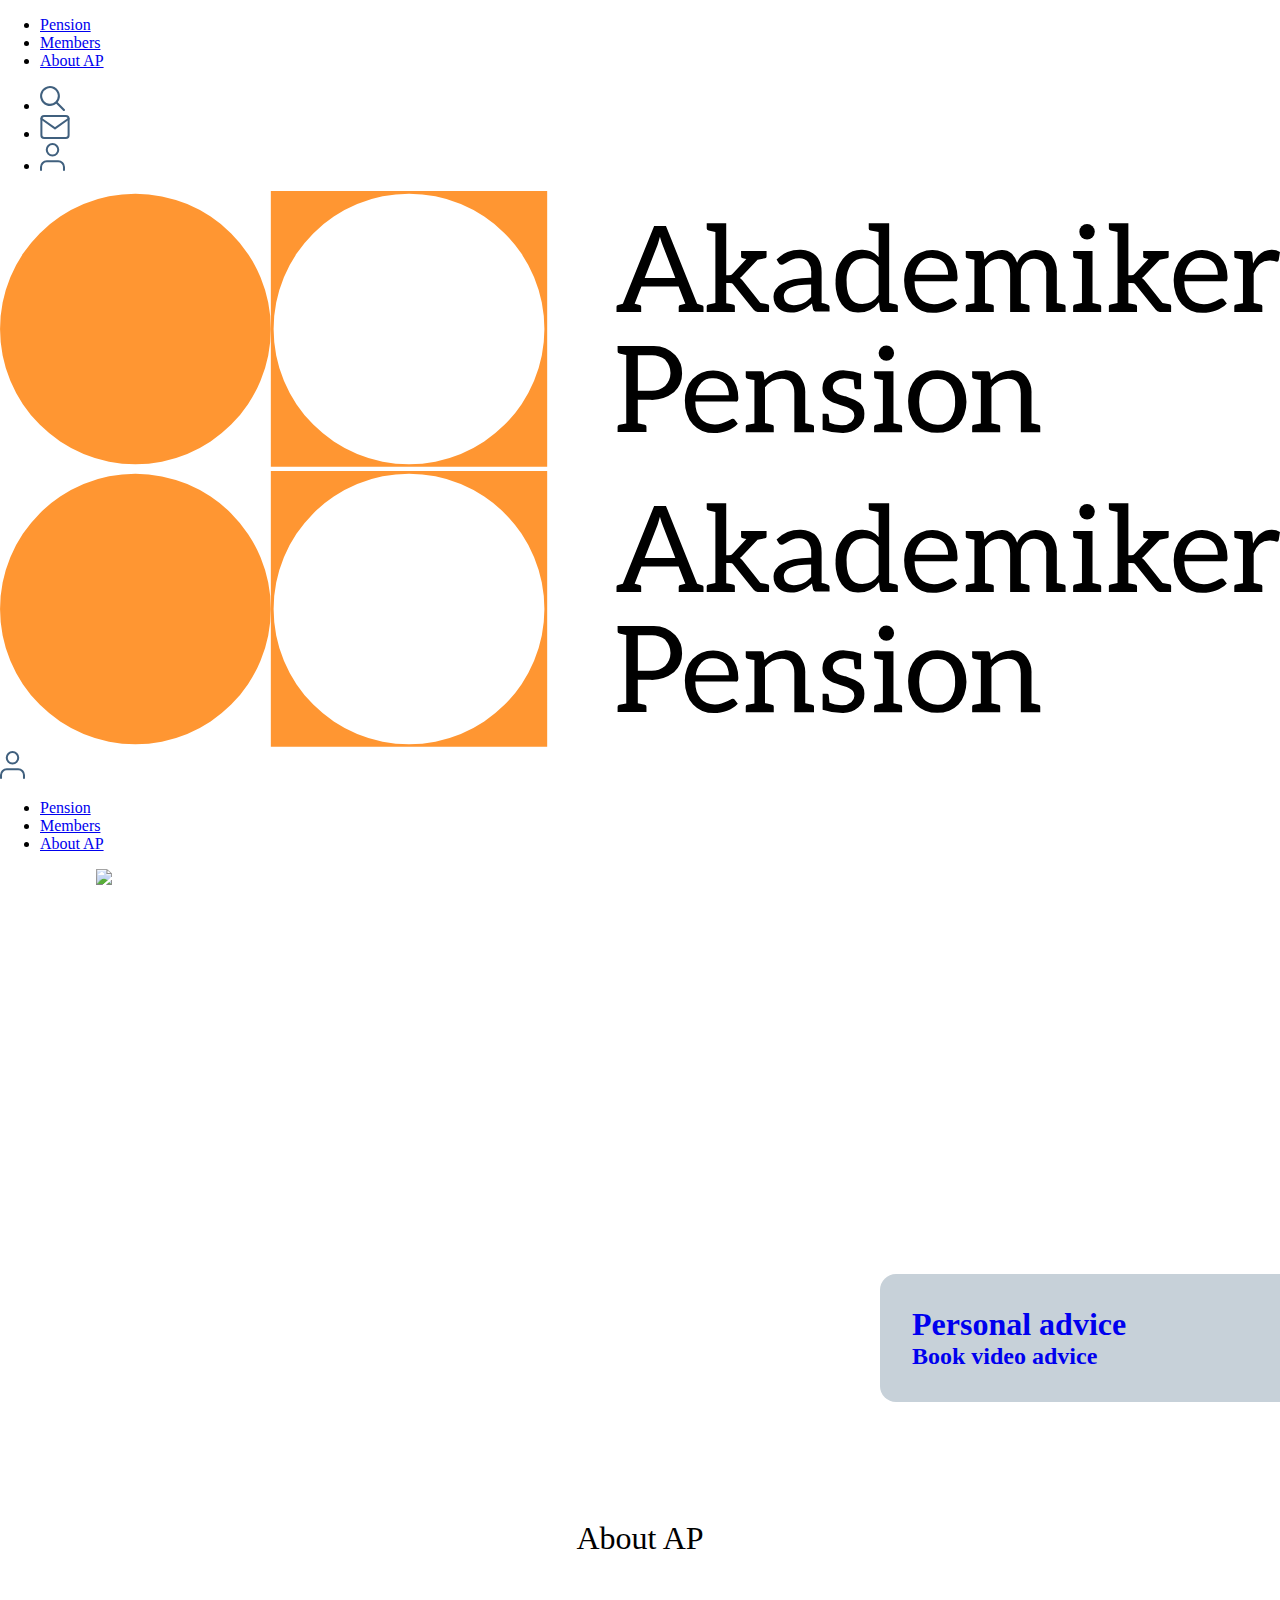
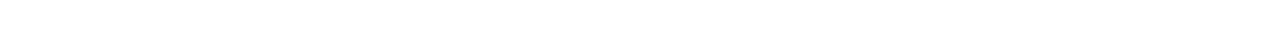
==== articles.html @ d9236839 "init" ====
<!DOCTYPE html>
<html lang=en>

<head>
    <title>Akademiker Pension: Articles</title>
    <meta charset="utf-8">
    <meta name="viewport" content="width=device-width, initial-scale=1.0">
    <link
        href="https://fonts.googleapis.com/css2?family=Aleo:ital,wght@0,300;0,400;0,700;1,300;1,400;1,700&display=swap"
        rel="stylesheet">
    <link
        href="https://fonts.googleapis.com/css2?family=Open+Sans:ital,wght@0,300;0,400;0,600;0,700;0,800;1,300;1,400;1,600;1,700;1,800&display=swap"
        rel="stylesheet">
    <link rel='stylesheet' href="css/styletilejulia.css">
    <link rel='stylesheet' href="css/style_articlesjulia.css">
</head>
<body id="singlepage">
    <nav>
        <ul class="menu">
            <li><a href="articles.html?category=pension">Pension</a></li>
            <li><a href="articles.html?category=members">Members</a></li>
            <li><a  href="articles.html?category=about_ap">About AP</a></li>
        </ul>

        <ul class="icons">
            <li><img src="css/img/search_icon.svg"></li>
            <li><a href="profile.html"><img src="css/img/mail_icon.svg"></a></li>
            <li><a href="profile.html"><img src="css/img/user_icon.svg"></a></li>
        </ul>

        <img id="navlogo" src="css/img/logo.svg">

        <!--        trying things out-->
        <div class="topnav">
            <a href="#home" class="active"><img id="navlogo2" src="css/img/logo.svg"></a>
            <!-- "Hamburger menu" / "Bar icon" to toggle the navigation links -->
            <img id="burgerlogo" src="css/img/user_icon.svg" onclick="burgerMenu()">
             <!-- Navigation links (hidden by default) -->
            <div class="menu2">
            <ul>
                <li><a href="articles.html?category=pension">Pension</a></li>
            <li><a href="articles.html?category=members">Members</a></li>
            <li><a  href="articles.html?category=about_ap">About AP</a></li>
            </ul>
                </div>
        </div>
        <!--        end of trying things out-->

    </nav>


    <article class="main_article"><a>
        <div class="photo"><img></div>
        <div class="main_title">
            <h1>How does it work?</h1>
            <h2>See what AP does</h2>
        </div>
    </a>
    </article>
    <article class="articles">
        <h1>About AP</h1>
        <section class="all_articles">

            <template id="articletemplate">
                <a class="articlelink">
                <div class="articlediv">
                    <div class="title_small">
                        <h1>Life changes</h1>
                        <h2>Has your life changed?</h2>
                    </div>
                    <img class="articleimage">
                </div>
            </a>
            </template>


        </section>
    </article>
    <script src="js/articles.js"></script>
</body>
</html>
---- css/style_articlesjulia.css ----
:root {
    --bg-color:white;
    --orange-color: #FF9631;
    --darkblue-color: #40607E;
    --light-gray: #C7D1D9;
    --dark-text:black;
    --navig-bck: #F5F6F8;
    --primary-font: 'Aleo', serif;
    --secondary-font: 'Open Sans', sans-serif;
    --main-text-color: #40607E;
    --details-color: #007777;
    --white-space: 1rem;
  }

* {
    box-sizing: border-box;
  }
body{
  margin: 0;

}
main{
  display: flex;
  margin: 0;
  height: calc(100vh - 200px);
  padding: 0;
  width: 100vw;
  grid-gap:0;
}

/*main article*/
.main_article{
    position: relative;
    top: 0;
    width: 100vw;
    height: 70vh;
}
.main_article > a > .photo{
    margin: 1rem 6rem;
    height: 100%;
    width: auto;
    align-items: center;
    justify-content: center;
}
.main_article > a > .main_title{
    position: absolute;
    top: 45vh;
    right: 0;
    background-color: var(--light-gray);
    width: 25rem;
    padding: 2rem;
    border-radius: 1rem 0 0 1rem;
}
.main_article > a > .main_title > h1{
    margin: 0;
}
.main_article > a > .main_title > h2{
    margin: 0;
}
.articles > h1 {
    text-align: center;
    font-weight: 500;
}
/*articles*/
section.all_articles{
    display: grid;
    grid-template-columns: repeat(auto-fit, minmax(20rem, 1fr));
    grid-gap: 1rem;
    justify-content: space-around;
margin: 3rem 6rem;}

section.all_articles:first-child > a > div.articlediv{
    width: 41rem;
}
section.all_articles > a > div.articlediv{
    overflow: hidden;
    align-items: center;
    justify-content: center;
    width: 20rem;
    height: 20rem;
    cursor: pointer;
}
section.all_articles > a > div.articlediv > div.title_small{
    background-color: var(--light-gray);
    padding: .6rem;
    border-radius: 1rem 0 0 1rem;
    width: 70%;
    position: relative;
    top: 15rem;
    right: -6rem;
}
section.all_articles > a > div.articlediv > div.title_small >h1{
    margin: 0;
    font-size: 1rem;
}
section.all_articles> a > div.articlediv > div.title_small > h2{
    margin: 0;
    font-size: 0.7rem;
}
.articleimage{
    width: 100%;
    height: auto;
    margin: 0;
    padding: 0;
}
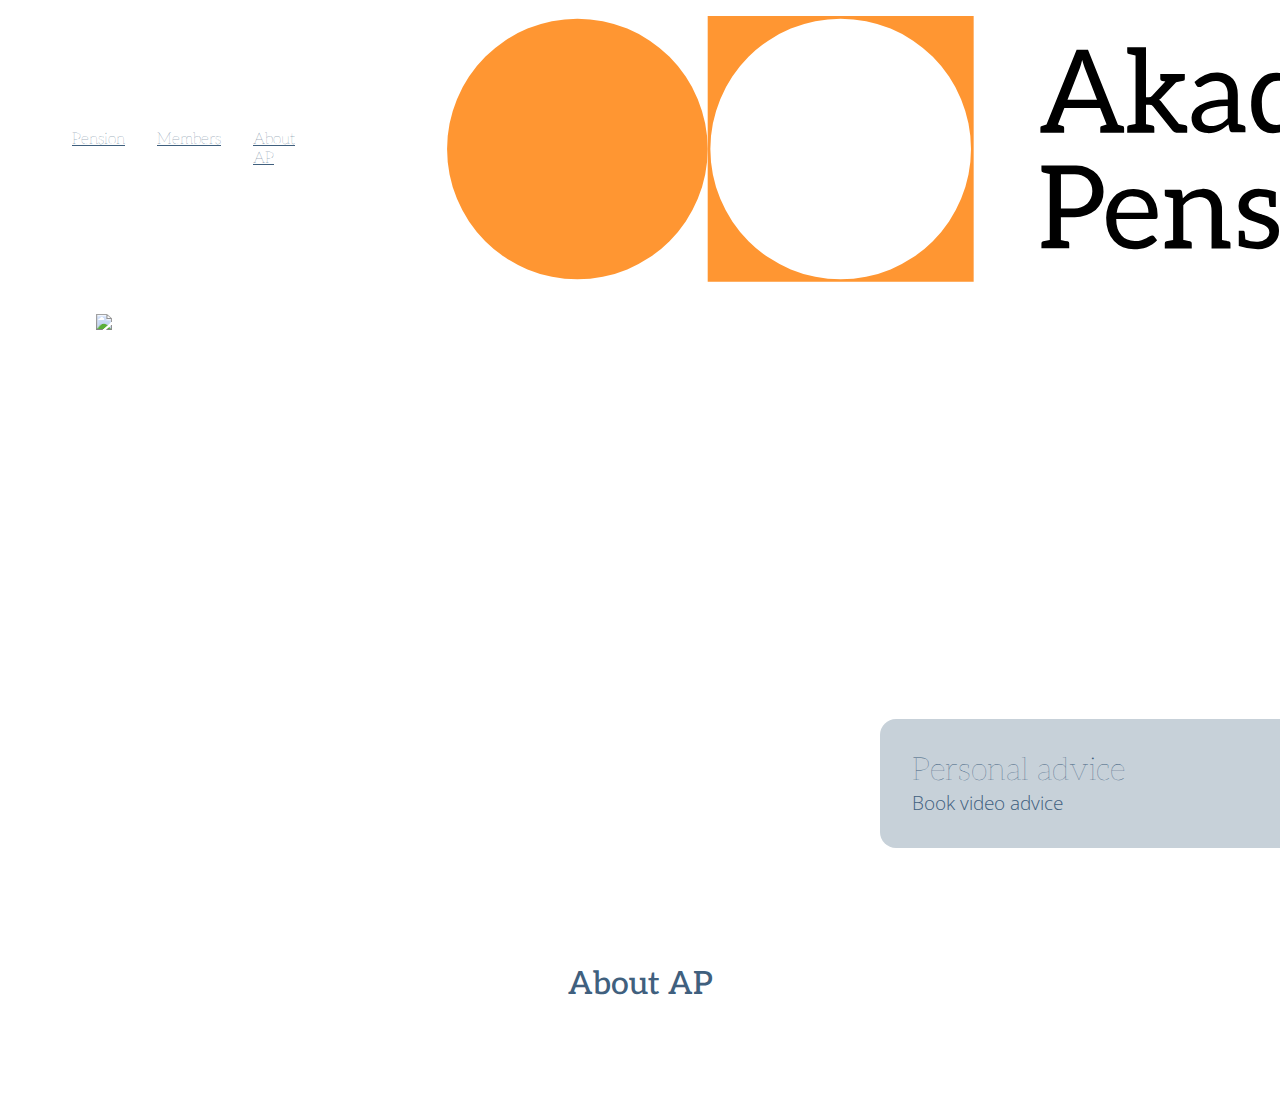
==== commit b1f3ceac: "new commit" ====
--- a/articles.html
+++ b/articles.html
@@ -76,6 +76,6 @@
 
         </section>
     </article>
-    <script src="js/articles.js"></script>
+    <script src="javascript/articles.js"></script>
 </body>
 </html>
--- a/css/styletilejulia.css
+++ b/css/styletilejulia.css
@@ -0,0 +1,406 @@
+
+* {
+    box-sizing: border-box;
+  }
+
+  :root {
+    --bg-color:white;
+    --orange-color: #FF9631;
+    --darkblue-color: #40607E;
+    --light-gray: #C7D1D9;
+    --dark-text:black;
+
+    --primary-font: 'Aleo', serif;
+    --secondary-font: 'Open Sans', sans-serif;
+    --main-text-color: #40607E;
+    --details-color: #007777;
+    --white-space: 1rem;
+  }
+  html {
+    font-size: 100%;
+    font-family: var(--primary-font);
+    font-weight: 100;
+  }
+
+  #topright {
+    display: flex;
+justify-content: flex-end;
+}
+/* Header and navigation*/
+
+@import "https://use.fontawesome.com/releases/v5.5.0/css/all.css";
+@media only screen and (max-width: 800px) {
+
+    #navlogo,
+    #navlogo2 {
+        margin-left: 20%;
+        margin-right: 20%;
+        display: flex;
+    }
+
+    .menu,
+    .icons,
+    #navlogo,
+    .menu2 {
+        display: none;
+    }
+
+    .menu2 {
+        position:relative;
+        top: 5px;
+
+    }
+
+    .menu2 > ul {
+        display:block;
+        list-style-type: none;
+        text-align: center;
+        line-height: 1.7rem;
+    }
+
+    #burgermenu {
+        display: block;
+        position: absolute;
+        right: 5px;
+        top: 5px;
+    }
+
+    /*    trying things out*/
+    /* Style the navigation menu */
+    .topnav {
+        overflow: hidden;
+        background-color: white;
+        position: relative;
+    }
+
+    /* Style navigation menu links */
+    #burgerlogo {
+        color: white;
+        padding: 14px 16px;
+        text-decoration: none;
+        font-size: 17px;
+        display: block;
+    }
+
+    /* Style the hamburger menu */
+    #burgerlogo {
+        display: block;
+        position: absolute;
+        right: 5px;
+        top: 5px;
+    }
+
+    /* Add a grey background color on mouse-over */
+    #burgerlogo:hover {
+        background-color: #ddd;
+        color: black;
+    }
+
+    /* Style the active link (or home/logo) */
+    .active {
+        background-color: white;
+        color: white;
+    }
+
+    /*    end of trying things out*/
+
+    .container {
+        display: flex;
+        flex-flow: column;
+        padding-top: 5vh;
+    }
+}
+
+@media only screen and (min-width: 801px) {
+
+    .container {
+        position:relative;
+        display:grid;
+        top: 5vh;
+        width:100%;
+            height: auto;
+        margin: auto;
+        grid-template-columns: 0.5fr 1fr;
+        grid-template-rows: auto;
+ grid-template-areas:
+            "title main-image"
+            "paragraph main-image"
+            "buttons main-image";
+    }
+
+    .menu2, #burgerlogo {
+        display:none;
+    }
+
+    #topright {
+        display: flex;
+        justify-content: flex-end;
+    }
+
+    nav {
+        padding: 1rem;
+        padding-right: 2rem;
+        display: flex;
+        justify-content: space-between;
+        align-items: center;
+        position: relative;
+    }
+
+    nav > ul {
+        display: flex;
+        list-style-type: none;
+        justify-content: flex-start;
+        align-items: baseline;
+    }
+
+    nav > ul > li {
+        padding-left: 1rem;
+        padding-right: 1rem;
+    }
+
+    .menu {
+        flex: 3;
+        align-items: baseline;
+    }
+
+    .icons {
+        flex: 1;
+    }
+
+    #navlogo {
+        flex: 1;
+    }
+}
+  /* Button styling*/
+  .button {
+    transition: all 3s;
+    padding: 1rem 3rem;
+    border-radius: 5rem;
+    background: var(--darkblue-color);
+    text-align: center;
+    text-decoration: none;
+    font: 100 1.25em/1 var(--primary-font);
+    letter-spacing: 1px;
+    color: white;
+    transition: all 0.2s ease;
+    cursor: pointer;
+    margin: 0 1rem 1rem 0;
+    border: none;
+  }
+  .secondary-button {
+    background: var(--light-gray);
+    color: var(--darkblue-color);
+    font-family: var(--secondary-font);
+    border-radius: 1rem;
+  }
+  .button:hover {
+    background-color: var(--orange-color);
+  }
+
+  .button:active {
+    background-color: var(--darkblue-color);
+  }
+.secondary-button:visited{
+    background-color: var(--orange-color);
+    color: var(--light-gray)
+}
+  .secondary-button:hover {
+    background-color: var(--darkblue-color);
+    color: var(--bg-color)}
+
+
+/*Links styling*/
+  a {
+    transition: all 0.2s;
+    font-weight: 100;
+    text-decoration: underline;
+    font-family: var(--primary-font);
+    color: var(--darkblue-color);
+  }
+
+  a:hover {
+    color: var(--orange-color);
+    font-weight: 100;
+  }
+
+
+
+
+  /*Color swatches*/
+  .swatches li {
+    margin-right: 5vw;
+    height: 15vw;
+    width: 20%;
+    list-style: none;
+  }
+
+  ul li:last-child {
+    margin-right: 0;
+  }
+
+  .color-swatch-1 {
+    background-color: var(--light-gray);
+  }
+
+  .color-swatch-2 {
+    background-color: var(--orange-color);
+  }
+
+  .color-swatch-3 {
+    background-color: var(--darkblue-color);
+  }
+
+  .color-swatch-4 {
+    background-color: var(--dark-text);
+  }
+
+  .color-swatch-5 {
+    background-color: var(--color-5);
+  }
+
+  .typography-main {
+    color: var(--details-color);
+  }
+
+  /*Tekst styling*/
+ h1 {
+    font-size: 2rem;
+    font-weight: 100;
+    color: var(--darkblue-color);
+  }
+
+h2 {
+    font-family: var(--secondary-font);
+    font-size: 1.2rem;
+    color: var(--darkblue-color);
+    font-weight: 100;
+  }
+h3{
+  font-family: var(--secondary-font);
+    font-size: .9rem;
+    margin:0;
+    color: var(--darkblue-color);
+    font-weight: 100;
+}
+  p {
+    font-family: var(--secondary-font);
+    line-height: 1;
+    font-size: 1rem;
+    color: var(--darkblue-color);
+  }
+
+  strong {
+    font-weight: 600;
+    color: var(--darkblue-color);
+  }
+
+  em {
+    font-style: italic;
+  }
+
+
+  /*Styletile styling*/
+img {
+    max-width: 100%;
+    height: 100%;
+  }
+
+  header,
+  main,
+  footer {
+    max-width: 1300px;
+    margin: 0 auto;
+    padding: calc(2 * var(--white-space));
+  }
+
+  .full-width {
+    background: var(--darkblue-color);
+    color: var(--bg-color);
+    width: 100%;
+  }
+
+  .header-wrapper h1 {
+    font-size: 3rem;
+    text-transform: uppercase;
+    padding-right: 0.75em;
+    font-weight: bold;
+    color: var(--bg-color);
+  }
+
+  .header-wrapper h2 {
+    font-size: 1.6em;
+    color: var(--bg-color);
+    font-weight: 500;
+    text-transform: uppercase;
+    margin: var(--white-space) 0;
+    color: var(--bg-color);
+  }
+
+  main {
+    padding: calc(2 * var(--white-space));
+  }
+
+  section {
+    margin-bottom: calc(4 * var(--white-space));
+  }
+
+  .section-heading {
+    font-size: 1.3rem;
+    color:var(--light-gray);
+  }
+
+  ul {
+    display: flex;
+    justify-content: space-between;
+  }
+
+  p[class*="font-details-"] {
+    margin-top: 0.5rem;
+    margin-bottom: calc(2 * var(--white-space));
+    font-size: 0.75rem;
+    font-family: var(--secondary-font);
+    color: #6f6f6f;
+  }
+
+  .adjectives ul {
+    font-size: 1.5rem;
+    opacity: 0.5;
+  }
+
+  .adjectives ul {
+    flex-direction: column;
+  }
+
+  footer {
+    font-style: italic;
+    color: var(--bg-color)
+  }
+
+  @media (min-width: 800px) {
+    main {
+      display: grid;
+      grid-template-columns: 1fr 1fr;
+      grid-gap: 4rem;
+    }
+
+    .swatches li {
+      margin-right: 3%;
+      height: 10vw;
+      width: 20%;
+    }
+
+    .textures li {
+      height: 15vw;
+    }
+  }
+
+  @media (min-width: 900px) {
+    .adjectives ul {
+      flex-direction: row;
+    }
+  }
+
+/*classes for effects*/
+.hide{
+  display: none;
+}
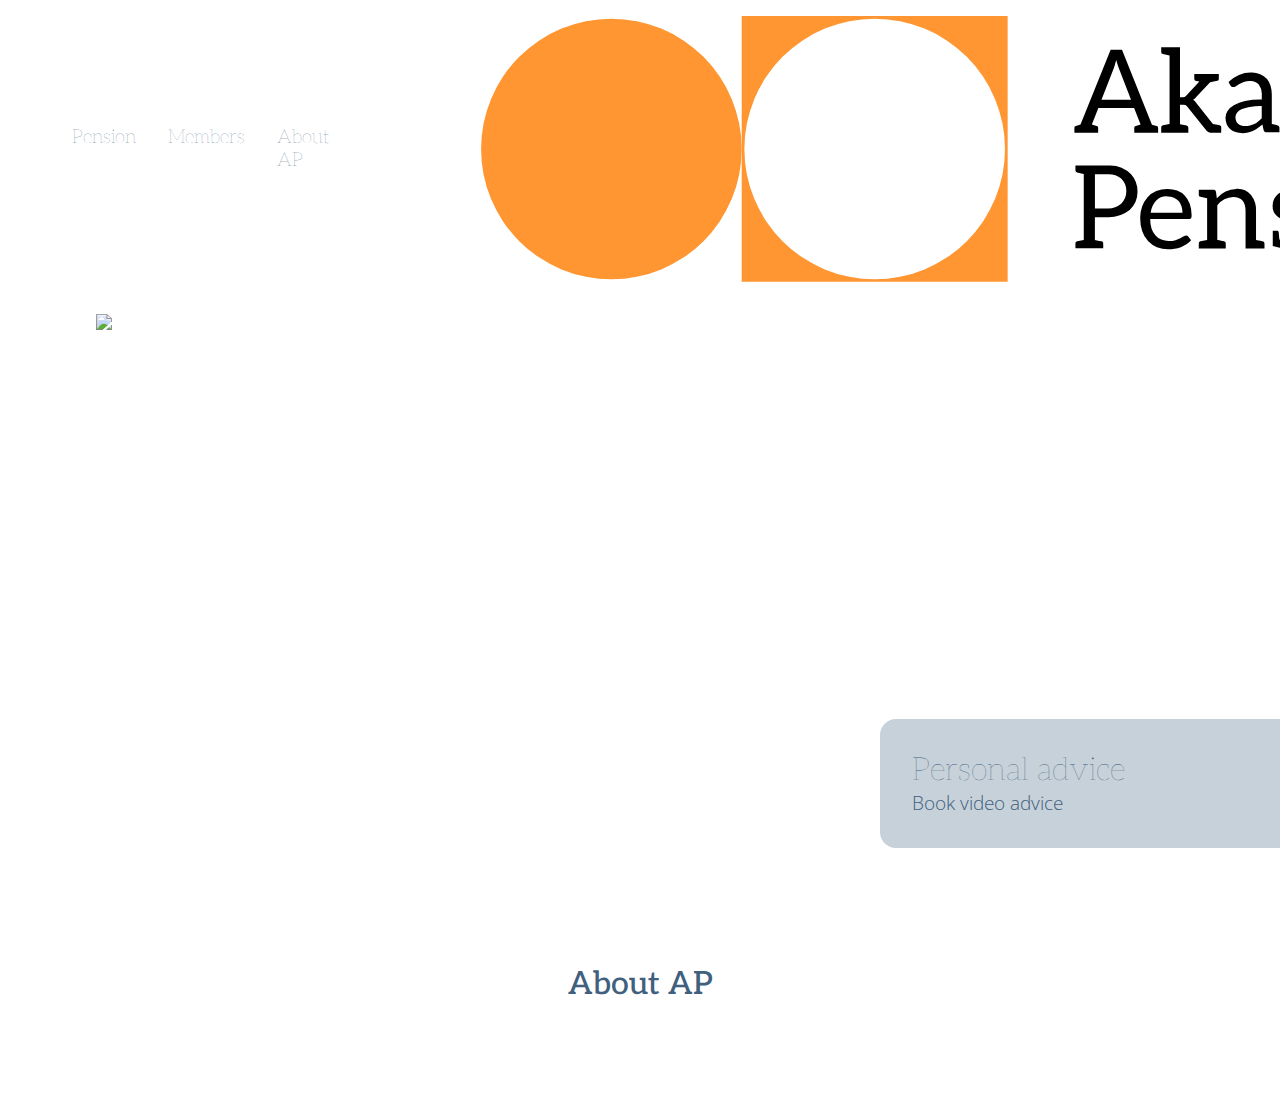
==== commit a68626c7: "fixing menus" ====
--- a/articles.html
+++ b/articles.html
@@ -11,6 +11,7 @@
     <link
         href="https://fonts.googleapis.com/css2?family=Open+Sans:ital,wght@0,300;0,400;0,600;0,700;0,800;1,300;1,400;1,600;1,700;1,800&display=swap"
         rel="stylesheet">
+    <link rel='stylesheet' href="css/style.css">
     <link rel='stylesheet' href="css/styletilejulia.css">
     <link rel='stylesheet' href="css/style_articlesjulia.css">
 </head>
--- a/css/style.css
+++ b/css/style.css
@@ -0,0 +1,537 @@
+@import url('https://fonts.googleapis.com/css2?family=Aleo:ital,wght@0,300;0,400;0,700;1,300;1,400;1,700&display=swap');
+
+/*navigation media query*/
+
+@import "https://use.fontawesome.com/releases/v5.5.0/css/all.css";
+@media only screen and (max-width: 800px) {
+
+    #navlogo,
+    #navlogo2 {
+        margin-left: 20%;
+        margin-right: 20%;
+        display: flex;
+    }
+
+    .menu,
+    .icons,
+    #navlogo,
+    .menu2 {
+        display: none;
+    }
+
+    .menu2 {
+        position:relative;
+        top: 5px;
+
+    }
+
+    .menu2 > ul {
+        display:block;
+        list-style-type: none;
+        text-align: center;
+        line-height: 1.7rem;
+    }
+
+    #burgermenu {
+        display: block;
+        position: absolute;
+        right: 5px;
+        top: 5px;
+    }
+
+    /*    trying things out*/
+    /* Style the navigation menu */
+    .topnav {
+        overflow: hidden;
+        background-color: white;
+        position: relative;
+    }
+
+    /* Style navigation menu links */
+    #burgerlogo {
+        color: white;
+        padding: 14px 16px;
+        text-decoration: none;
+        font-size: 17px;
+        display: block;
+    }
+
+    /* Style the hamburger menu */
+    #burgerlogo {
+        display: block;
+        position: absolute;
+        right: 5px;
+        top: 5px;
+    }
+
+    /* Add a grey background color on mouse-over */
+    #burgerlogo:hover {
+        background-color: #ddd;
+        color: black;
+    }
+
+    /* Style the active link (or home/logo) */
+    .active {
+        background-color: white;
+        color: white;
+    }
+
+    /*    end of trying things out*/
+
+    .container {
+        display: flex;
+        flex-flow: column;
+        padding-top: 5vh;
+    }
+}
+
+@media only screen and (min-width: 801px) {
+
+    .container {
+        position:relative;
+        display:grid;
+        top: 5vh;
+        width:100%;
+            height: auto;
+        margin: auto;
+        grid-template-columns: 0.5fr 1fr;
+        grid-template-rows: auto;
+ grid-template-areas:
+            "title main-image"
+            "paragraph main-image"
+            "buttons main-image";
+    }
+
+    .menu2, #burgerlogo {
+        display:none;
+    }
+
+    #topright {
+        display: flex;
+        justify-content: flex-end;
+    }
+
+    nav {
+        padding: 1rem;
+        padding-right: 2rem;
+        display: flex;
+        justify-content: space-between;
+        align-items: center;
+        position: relative;
+    }
+
+    nav > ul {
+        display: flex;
+        list-style-type: none;
+        justify-content: flex-start;
+        align-items: baseline;
+    }
+
+    nav > ul > li {
+        padding-left: 1rem;
+        padding-right: 1rem;
+    }
+
+    .menu {
+        flex: 3;
+        align-items: baseline;
+    }
+
+    .icons {
+        flex: 1;
+    }
+
+    #navlogo {
+        flex: 1;
+    }
+}
+
+/*Navigation and Header*/
+
+/*CSS from Julia*/
+
+
+
+* {
+    box-sizing: border-box;
+}
+
+:root {
+    --bg-color: white;
+    --orange-color: #FF9631;
+    --darkblue-color: #40607E;
+    --light-gray: #C7D1D9;
+    --dark-text: black;
+
+    --primary-font: 'Aleo', serif;
+    --secondary-font: 'Open Sans', sans-serif;
+    --main-text-color: #40607E;
+    --details-color: #007777;
+
+    --white-space: 1rem;
+}
+
+html {
+    font-size: 100%;
+    font-family: var(--primary-font);
+    font-weight: 100;
+}
+
+/* Button styling*/
+button {
+    transition: all 3s;
+    padding: 1rem 3rem;
+    border-radius: 5rem;
+    background: var(--darkblue-color);
+    text-align: center;
+    text-decoration: none;
+    font: 100 1.25em/1 var(--primary-font);
+    letter-spacing: 1px;
+    color: white;
+    transition: all 0.2s ease;
+    cursor: pointer;
+    margin: 0 1rem 1rem 0;
+    border: none;
+}
+
+.secondary-button {
+    background: var(--light-gray);
+    color: var(--darkblue-color);
+    font-family: var(--secondary-font);
+    border-radius: 1rem;
+}
+
+.third-button {
+    background: var(--light-gray);
+}
+
+button:hover {
+    background-color: var(--orange-color);
+}
+
+button:active {
+    background-color: var(--darkblue-color);
+}
+
+.secondary-button:visited {
+    background-color: var(--orange-color);
+    color: var(--light-gray)
+}
+
+.secondary-button:hover {
+    background-color: var(--darkblue-color);
+    color: var(--bg-color)
+}
+
+
+/*Links styling*/
+a {
+    transition: all 0.2s;
+    font-weight: 100;
+    text-decoration: underline;
+    font-family: var(--primary-font);
+    color: var(--darkblue-color);
+}
+
+a:hover {
+    color: var(--orange-color);
+    font-weight: 100;
+}
+
+ul > li > a {
+    text-decoration: none;
+    font-size: 1.2rem;
+}
+
+ul > li > a:hover {
+    font-size: 1.4rem;
+    transition: 0.3s;
+}
+
+/*Color swatches*/
+.swatches li {
+    margin-right: 5vw;
+    height: 15vw;
+    width: 20%;
+    list-style: none;
+}
+
+ul li:last-child {
+    margin-right: 0;
+}
+
+.color-swatch-1 {
+    background-color: var(--light-gray);
+}
+
+.color-swatch-2 {
+    background-color: var(--orange-color);
+}
+
+.color-swatch-3 {
+    background-color: var(--darkblue-color);
+}
+
+.color-swatch-4 {
+    background-color: var(--dark-text);
+}
+
+.color-swatch-5 {
+    background-color: var(--color-5);
+}
+
+.typography-main {
+    color: var(--details-color);
+}
+
+/*Tekst styling*/
+h1 {
+    font-size: 2rem;
+    font-weight: 100;
+    color: var(--darkblue-color);
+}
+
+h2 {
+    font-family: var(--secondary-font);
+    font-size: 1.2rem;
+    color: var(--darkblue-color);
+    font-weight: 100;
+}
+
+h4 {
+    color: var(--orange-color);
+    font-size: 3em;
+    font-weight: 400;
+    margin: 10px
+}
+
+
+h5 {
+    color: var(--dark-text);
+    font-weight: 400;
+    font-size: 3rem;
+    margin: 10px;
+}
+
+
+nav > a {
+    font-family: var(--secondary-font);
+    line-height: 1;
+    font-size: 1rem;
+    color: var(--darkblue-color);
+}
+
+.plan > ul {
+    font-family: var(--primary-font);
+    line-height: 2;
+    font-size: 1rem;
+    color: var(--darkblue-color);
+}
+
+strong {
+    font-weight: 600;
+
+}
+
+em {
+    font-style: italic;
+}
+
+
+/*Styletile styling*/
+img {
+    max-width: 100%;
+    height: auto;
+}
+
+header,
+main,
+footer {
+    max-width: 1300px;
+    margin: 0 auto;
+    padding: calc(2 * var(--white-space));
+}
+
+.full-width {
+    background: var(--darkblue-color);
+    color: var(--bg-color);
+    width: 100%;
+}
+
+.header-wrapper h1 {
+    font-size: 3rem;
+    text-transform: uppercase;
+    padding-right: 0.75em;
+    font-weight: bold;
+    color: var(--bg-color);
+}
+
+.header-wrapper h2 {
+    font-size: 1.6em;
+    color: var(--bg-color);
+    font-weight: 500;
+    text-transform: uppercase;
+    margin: var(--white-space) 0;
+    color: var(--bg-color);
+}
+
+main {
+    padding: calc(2 * var(--white-space));
+}
+
+section {
+    margin-bottom: calc(4 * var(--white-space));
+}
+
+.section-heading {
+    font-size: 1.3rem;
+    color: var(--light-gray);
+}
+
+ul {
+    display: flex;
+    justify-content: space-between;
+}
+
+p[class*="font-details-"] {
+    margin-top: 0.5rem;
+    margin-bottom: calc(2 * var(--white-space));
+    font-size: 0.75rem;
+    font-family: var(--secondary-font);
+    color: #6f6f6f;
+}
+
+.adjectives ul {
+    font-size: 1.5rem;
+    opacity: 0.5;
+}
+
+.adjectives ul {
+    flex-direction: column;
+}
+
+footer {
+    font-style: italic;
+    color: var(--bg-color)
+}
+
+.welcome-text {
+    padding-left: 4rem;
+    grid-area: title;
+}
+
+.welcome-p {
+    grid-area: paragraph;
+
+    padding-left: 4rem;
+}
+
+.welcome-buttons {
+    padding-left: 4rem;
+    grid-area: buttons;
+}
+
+.main-image {
+    grid-area: main-image;
+}
+
+.login-box {
+    width: 400px;
+    position: absolute;
+    top: 50%;
+    left: 50%;
+    transform: translate(-50%, -50%);
+    color: var(--darkblue-color);
+}
+
+.login-box h1 {
+    float: left;
+    font-size: 40px;
+    margin-bottom: 50px;
+    padding: 13px 0;
+}
+
+.login-box h6 {
+    float: left;
+    margin-bottom: 1rem;
+    margin-top: 1.2rem;
+    font: 100 1.1em/1 var(--primary-font);
+    padding: 0.2rem;
+    text-decoration-line: underline;
+}
+
+.textbox {
+    width: 100%;
+    overflow: hidden;
+    font-size: 25px;
+    padding: 10px 0;
+    margin: 10px 0;
+    background-color: var(--light-gray);
+    border-radius: 10px;
+
+}
+
+.textbox i {
+    width: 46px;
+    float: left;
+    text-align: center;
+    color: var(--dark-blue);
+
+}
+
+.textbox input {
+    border: none;
+    outline: none;
+    background: none;
+    color: var(--darkblue-color);
+    font-size: 1.6rem;
+    width: 80%;
+    float: left;
+    margin: 0 10px;
+    font: 100 0.8em/1 var(--secondary-font);
+
+}
+
+.btn {
+    width: 55%;
+    background-color: var(--darkblue-color);
+    border: 0;
+    border-radius: 25px;
+    color: white;
+    padding: 1rem 0rem;
+    cursor: pointer;
+    margin: 0 1rem 1rem 0;
+    font: 100 1.5em/1 var(--primary-font);
+    float: right;
+    cursor: pointer;
+}
+
+.btn:hover {
+    background-color: var(--orange-color);
+}
+
+@media (min-width: 800px) {
+    main {
+        display: grid;
+        grid-template-columns: 1fr 1fr;
+        grid-gap: 4rem;
+    }
+
+    .swatches li {
+        margin-right: 3%;
+        height: 10vw;
+        width: 20%;
+    }
+
+    .textures li {
+        height: 15vw;
+    }
+}
+
+}
+
+@media (min-width: 900px) {
+    .adjectives ul {
+        flex-direction: row;
+    }
+}
